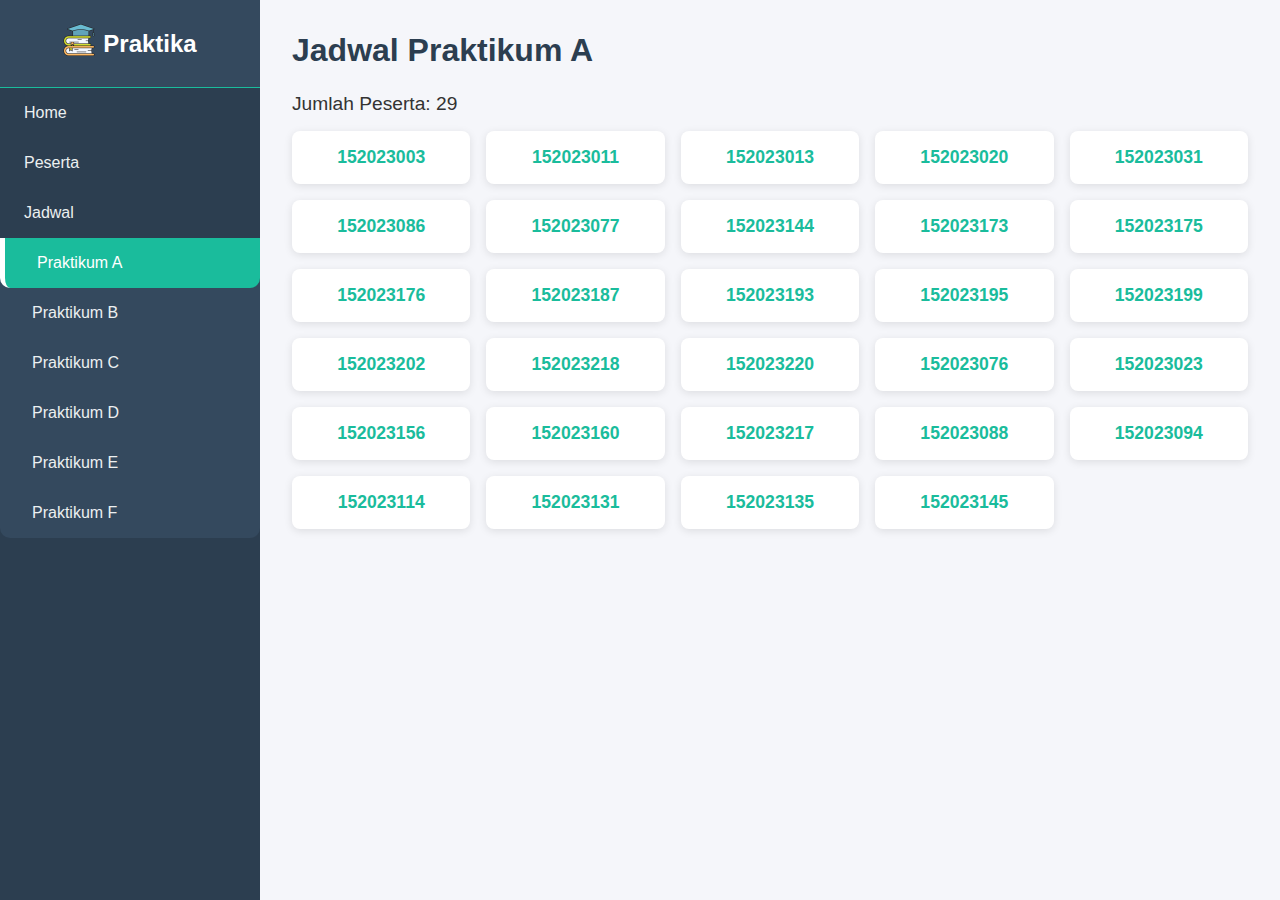
==== jadwal/a.html @ b9c0fab7 "first commit" ====
<!DOCTYPE html>
<html lang="en">
<head>
  <meta charset="UTF-8">
  <meta name="viewport" content="width=device-width, initial-scale=1.0">
  <title>Jadwal Praktikum A</title>
  <link rel="stylesheet" href="../css/jadwal.css">
</head>
<body>
  <div class="dashboard">
    <!-- Sidebar -->
    <aside class="sidebar">
      <div class="sidebar-header">
        <div class="logo">
          <span class="logo-icon">
            <img src="../asset/education.png" alt="Logo" class="logo-img">
          </span>
          <span class="logo-text">Praktika</span>
        </div>
      </div>
      <ul class="menu">
        <li><a href="../index.html" class="menu-link">Home</a></li>
        <li>
          <a href="#" id="pesertaMenu" class="menu-link">Peserta</a>
          <ul id="kelasDropdown" class="submenu">
            <li><a href="../peserta/a.html">Kelas A</a></li>
            <li><a href="../peserta/b.html">Kelas B</a></li>
            <li><a href="../peserta/c.html">Kelas C</a></li>
            <li><a href="../peserta/d.html">Kelas D</a></li>
            <li><a href="../peserta/e.html">Kelas E</a></li>
            <li><a href="../peserta/f.html">Kelas F</a></li>
          </ul>
        </li>
        <li>
          <a href="#" id="jadwalMenu" class="menu-link">Jadwal</a>
          <ul id="jadwalDropdown" class="submenu show">
            <li><a href="a.html" class="submenu active">Praktikum A</a></li>
            <li><a href="b.html">Praktikum B</a></li>
            <li><a href="c.html">Praktikum C</a></li>
            <li><a href="d.html">Praktikum D</a></li>
            <li><a href="e.html">Praktikum E</a></li>
            <li><a href="f.html">Praktikum F</a></li>
          </ul>
        </li>
      </ul>
    </aside>

    <!-- Main Content -->
    <main class="main-content">
      <h1 class="main-title">Jadwal Praktikum A</h1>
      <div id="nim-count" style="font-size: 1.2rem; margin-bottom: 1rem;"></div>
      <!-- Daftar NIM dalam bentuk Cards -->
      <div class="cards-container" id="cards-container">
        <!-- Data cards akan diisi oleh JavaScript -->
      </div>
    </main>
  </div>

  <script src="../js/jadwal/a.js"></script>
</body>
</html>
---- css/jadwal.css ----
.table-container {
    padding: 1.5rem;
    background-color: #ffffff;
    border-radius: 10px;
    box-shadow: 0 2px 8px rgba(0, 0, 0, 0.1);
  }
  
  table {
    width: 100%;
    border-collapse: collapse;
    margin: 1rem 0;
  }
  
  table thead {
    background-color: #f4f6f9;
  }
  
  table th, table td {
    text-align: left;
    padding: 0.75rem;
    border-bottom: 1px solid #ddd;
  }
  
  table th {
    color: #34495E;
    font-size: 1rem;
  }
  
  table td {
    color: #666;
    font-size: 0.9rem;
  }
  
  table tr:hover {
    background-color: #f9f9f9;
  }

  /* Global Styles */
* {
    margin: 0;
    padding: 0;
    box-sizing: border-box;
  }
  
  body {
    font-family: 'Arial', sans-serif;
    color: #333;
    background-color: #f5f6fa;
  }
  
  /* Dashboard Layout */
  .dashboard {
    display: flex;
    height: 100vh;
  }
  
  /* Sidebar */
  .sidebar {
    width: 260px;
    background-color: #2C3E50;
    color: #ecf0f1;
    display: flex;
    flex-direction: column;
  }
  
  .sidebar-header {
    padding: 1.5rem;
    display: flex;
    align-items: center;
    justify-content: center;
    background-color: #34495E;
    border-bottom: 1px solid #1ABC9C;
  }
  
  .logo {
    display: flex;
    align-items: center;
    gap: 0.5rem;
  }
  
  .logo-icon {
    font-size: 1.8rem;
  }
  
  .logo-text {
    font-size: 1.2rem;
    font-weight: bold;
  }
  
  /* Menu */
  .menu {
    list-style: none;
    padding: 0;
  }
  
  .menu-link {
    display: block;
    padding: 1rem 1.5rem;
    text-decoration: none;
    color: #ecf0f1;
    font-size: 1rem;
    font-weight: 500;
    transition: all 0.3s ease-in-out;
  }
  
  .menu-link:hover,
  .menu-link.active {
    background-color: #1ABC9C;
    color: #ffffff;
    border-left: 5px solid #ffffff;
  }
  
  /* Main Content */
  .main-content {
    flex-grow: 1;
    padding: 2rem;
    background-color: #f5f6fa;
  }
  
  .main-title {
    font-size: 2rem;
    color: #2C3E50;
    margin-bottom: 1.5rem;
  }
  

  /* Submenu untuk Peserta */
.submenu {
  list-style: none;
  margin: 0;
  padding: 0;
  display: none; /* Default disembunyikan */
  background-color: #34495E; /* Warna latar belakang submenu */
  border-radius: 0 0 10px 10px; /* Border-radius bawah agar sesuai dengan desain */
}

.submenu li {
  margin: 0;
}

.submenu a {
  display: block;
  padding: 1rem 2rem; /* Menambah padding kiri untuk menjorokkan teks ke kanan */
  text-decoration: none;
  color: #ecf0f1; /* Warna teks submenu */
  font-size: 1rem;
  font-weight: 500;
  transition: all 0.3s ease-in-out;
}

.submenu.active,
.submenu a:hover {
  background-color: #1ABC9C; /* Warna latar belakang saat hover */
  color: #ffffff; /* Warna teks saat hover */
  border-left: 5px solid #ffffff; /* Garis kiri saat hover */
}

/* Logo Container */
.logo {
  display: flex;
  align-items: center; /* Vertikal tengah */
  justify-content: center; /* Horizontal tengah */
  gap: 0.5rem; /* Memberikan jarak antara gambar dan teks */
}

/* Logo Image */
.logo-img {
  width: 2rem; /* Atur ukuran gambar logo sesuai kebutuhan */
  height: auto; /* Menjaga proporsi gambar */
}

/* Logo Text */
.logo-text {
  font-size: 1.5rem; /* Ukuran font teks logo */
  font-weight: bold;
  color: #ffffff; /* Warna teks logo */
}

.submenu.show {
  display: block; /* Menampilkan submenu */
}

/* Card Container */
.cards-container {
  display: grid;
  grid-template-columns: repeat(5, 1fr); /* 5 kolom */
  grid-template-rows: repeat(7, auto); /* 7 baris */
  gap: 1rem;
  margin-top: 1rem;
}

/* Card Style */
.card {
  background-color: #ffffff;
  padding: 1rem;
  border-radius: 8px;
  box-shadow: 0 2px 8px rgba(0, 0, 0, 0.1);
  text-align: center;
  display: flex;
  align-items: center;
  justify-content: center;
}

.card-body {
  font-size: 1.1rem;
  color: #34495E;
}

.nim {
  font-weight: bold;
  color: #1ABC9C;
}
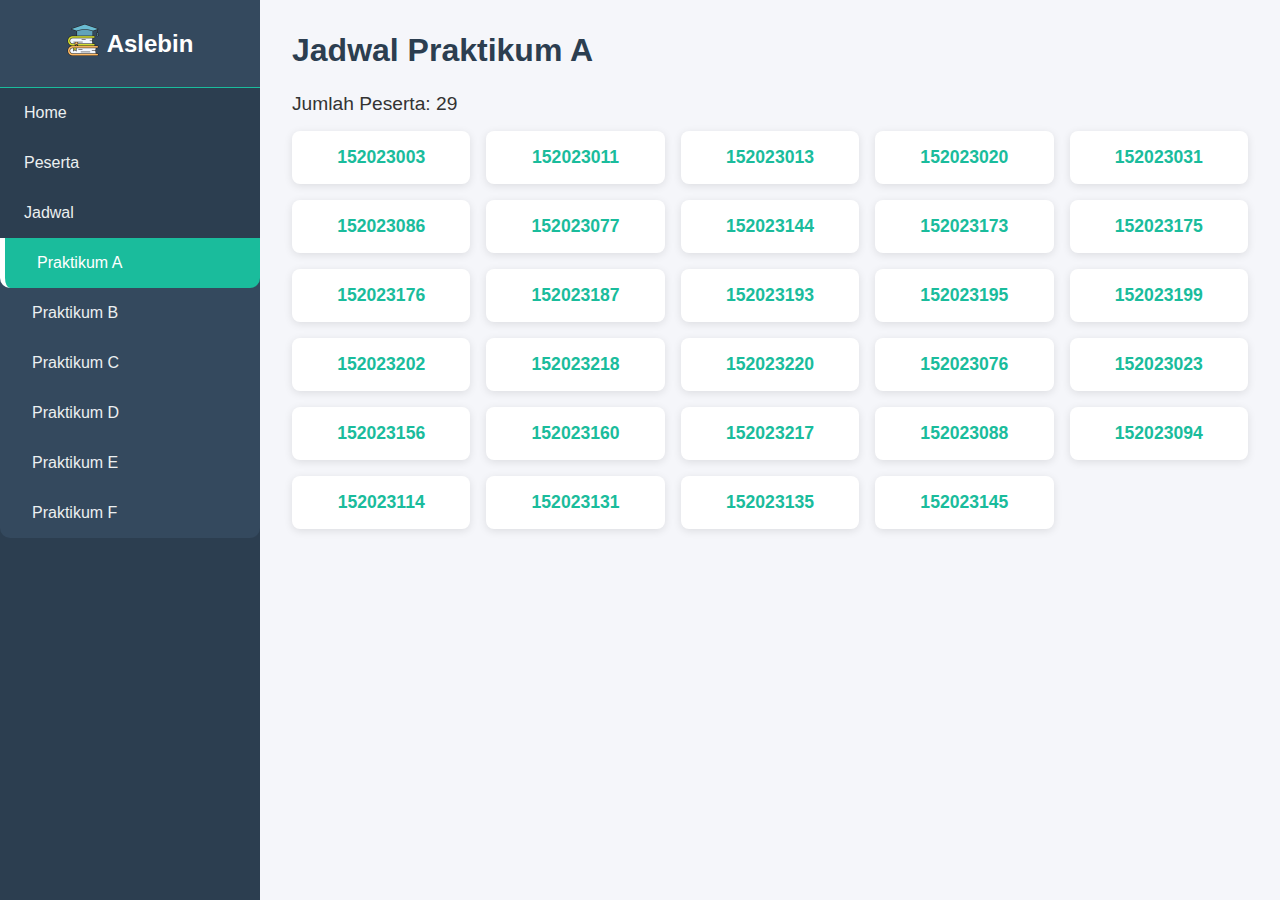
==== commit 70f903cb: "ganti judu;" ====
--- a/jadwal/a.html
+++ b/jadwal/a.html
@@ -15,7 +15,7 @@
           <span class="logo-icon">
             <img src="../asset/education.png" alt="Logo" class="logo-img">
           </span>
-          <span class="logo-text">Praktika</span>
+          <span class="logo-text">Aslebin</span>
         </div>
       </div>
       <ul class="menu">
